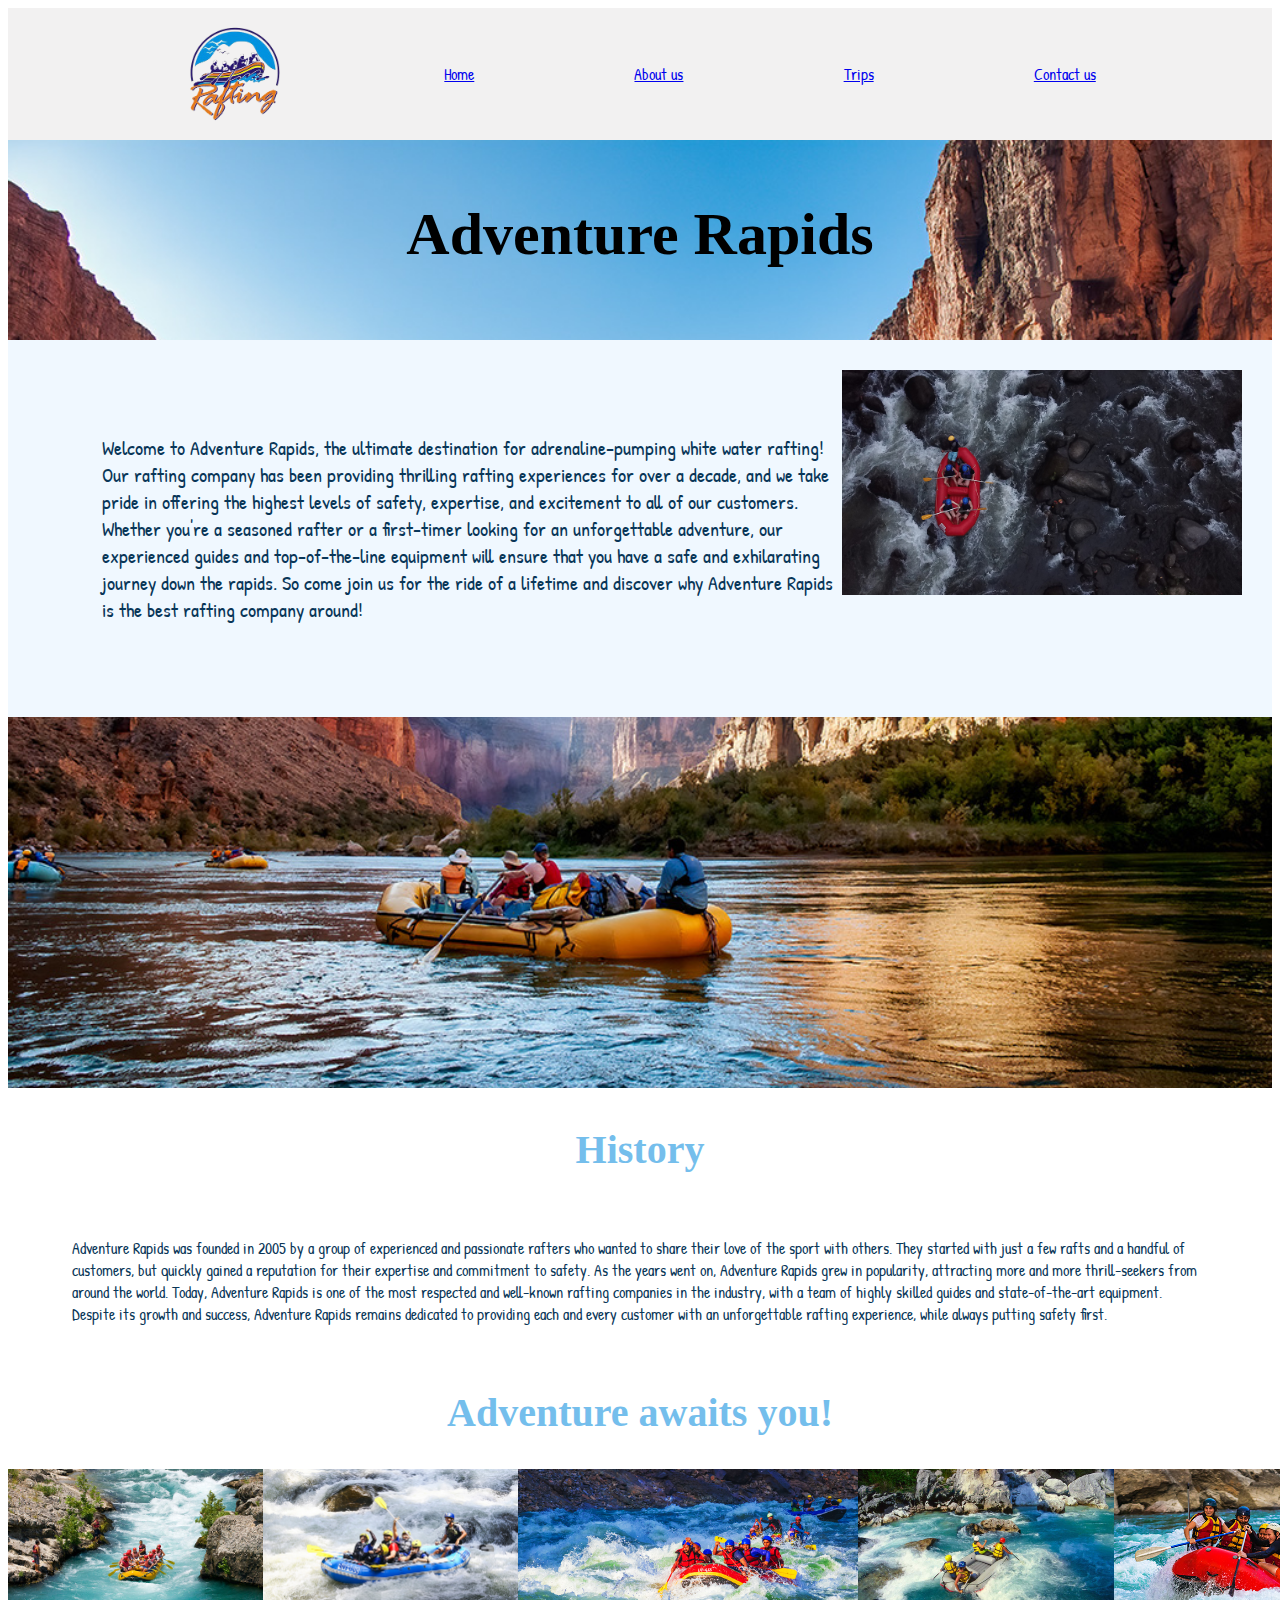
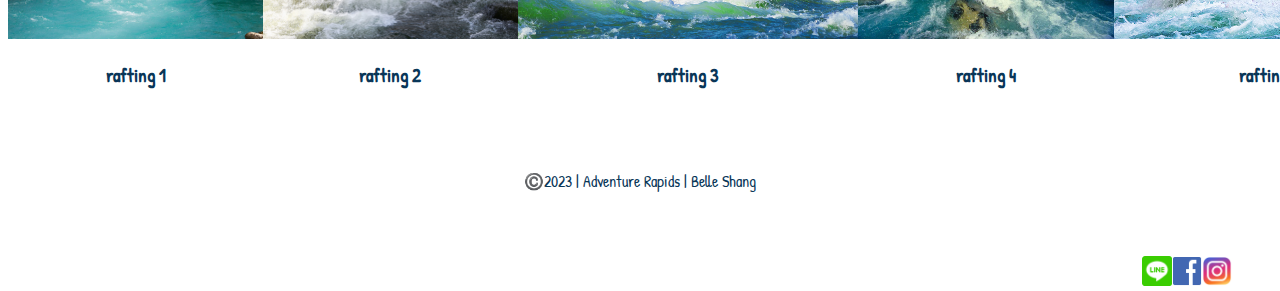
==== wwr/index.html @ a3f0f436 "simple" ====
<!DOCTYPE html>
<html lang="en">
<head>
    <meta charset="UTF-8">
    <meta http-equiv="X-UA-Compatible" content="IE=edge">
    <meta name="viewport" content="width=device-width, initial-scale=1.0">
    <meta name="description" content="This is a website for coruse WDD130 in Pathway designing by Belle.">
    <meta name="author" content="Belle Shang">
    <title>Adventure Rapids about</title>
    <link rel="stylesheet" href="styles/rafting.css">
</head>
<body>
    <header>
        <nav>
        <img src="images/logo.png" alt="Rafting Site Logo">
            <a href="#">Home</a>
            <a href="about.html">About us</a>
            <a href="trips.html">Trips</a>
            <a href="contact.html">Contact us</a>
        </nav>
    </header>
    <main>
        <div class="hero">
            <img src="images/background.jpg" alt="Rafting Site Background">
            <h1>Adventure Rapids</h1>
            <article>
                <img src="images/client.jpg" alt="happy clients">
                <p>Welcome to Adventure Rapids, the ultimate destination for adrenaline-pumping white water rafting! Our rafting company has been providing thrilling rafting experiences for over a decade, and we take pride in offering the highest levels of safety, expertise, and excitement to all of our customers. Whether you're a seasoned rafter or a first-timer looking for an unforgettable adventure, our experienced guides and top-of-the-line equipment will ensure that you have a safe and exhilarating journey down the rapids. So come join us for the ride of a lifetime and discover why Adventure Rapids is the best rafting company around!</p>
            </article>
        </div>
        <section>
                <h2>History</h2>
                <p>Adventure Rapids was founded in 2005 by a group of experienced and passionate rafters who wanted to share their love of the sport with others. They started with just a few rafts and a handful of customers, but quickly gained a reputation for their expertise and commitment to safety. As the years went on, Adventure Rapids grew in popularity, attracting more and more thrill-seekers from around the world. Today, Adventure Rapids is one of the most respected and well-known rafting companies in the industry, with a team of highly skilled guides and state-of-the-art equipment. Despite its growth and success, Adventure Rapids remains dedicated to providing each and every customer with an unforgettable rafting experience, while always putting safety first.</p>
        </section>
        <section>
                <h2>Adventure awaits you!</h2>
                <div class="figure">
                    <div class="figcaption">
                        <img src="images/series01.jpg" alt="rafting 1">
                        <h3>rafting 1</h3>
                    </div>
                    <div class="straight">
                        <img src="images/series02.jpg" alt="rafting 2">
                        <h3>rafting 2</h3>
                    </div>
                    <div class="straight">
                        <img src="images/series03.jpg" alt="rafting 3">
                        <h3>rafting 3</h3>
                    </div>
                    <div class="straight">
                        <img src="images/series04.jpg" alt="rafting 4">
                        <h3>rafting 4</h3>
                    </div>
                    <div class="straight">
                        <img src="images/series05.jpg" alt="rafting 5">
                        <h3>rafting 5</h3>
                    </div>
                </div>  
        </section>
    </main>
    <footer>
        <p>©️2023 | Adventure Rapids | Belle Shang</p>
        <div class="sociallinks">
            <a href="https://line.me/zh-hant/">
                <img src="images/line.png" alt="Line">
            </a>
            <a href="https://facebook.com">
              <img src="images/fb.png" alt="Facebook">
            </a>
            <a href="https://instagram.com">
              <img src="images/ig.png" alt="Instagram">
            </a>
        </div>
    </footer>
</body>
</html>
---- wwr/styles/rafting.css ----
@import url('https://fonts.googleapis.com/css2?family=Patrick+Hand&family=Smokum&display=swap');

:root {
    --primary-color: #74beec;
    --secondary-color: #9ce6ec;
    --accent1-color: #60ae32;
    --accent2-color: #093658;
  
    --heading-font: 'Smokum';
    --paragraph-font: 'Patrick Hand';
  
    --nav-background-color: #81eCCA;
    --nav-link-color: #60ae32;
    --nav-hover-link-color: #093658;
    --nav-hover-background-color: #9ce6ec;
}
h1 {
    font-family: var(--heading-font);
    color: black;
    font-size: 60px;
    text-shadow: 2px, 2px, 1px #093658;
    position: absolute;
    top: 20px;
    left: 80px;
    right: 80px;
    text-align: center;
}
h2 {
    font-family: var(--heading-font);
    color: var(--primary-color);
    font-size: 40px;
    text-align: center
}
h3 {
    text-align: center;
}
p {
    margin: 4rem;
}
.figure {
    display: flex;
    justify-content: space-between;
}
a img {
    width: 30px;   
}
.hero {
    position: relative;
}
.hero img {
    position: relative;
    width: 100%;
}
article {
    position: absolute;
    top: 200px;
    padding: 30px;
    font-size: 20px;
    background-color: aliceblue;
}
.hero article img {
    float: right;
    width: 400px;
    height: auto;
}
section img{
    height: 170px;
    width: auto;
}
body {
    font-family: var(--paragraph-font);
    color: var(--accent2-color);
}
footer {
    text-align: center;
}
.sociallinks {
    float: right;
    display: flex;
    width: 50px;
    height: auto;
    margin-right: 5rem;
}
nav {
    background: rgb(242, 241, 241);
    padding: 1rem;
    display: flex;
    justify-content: space-evenly;
    align-items: center;
}
img {
    width: 100px
}
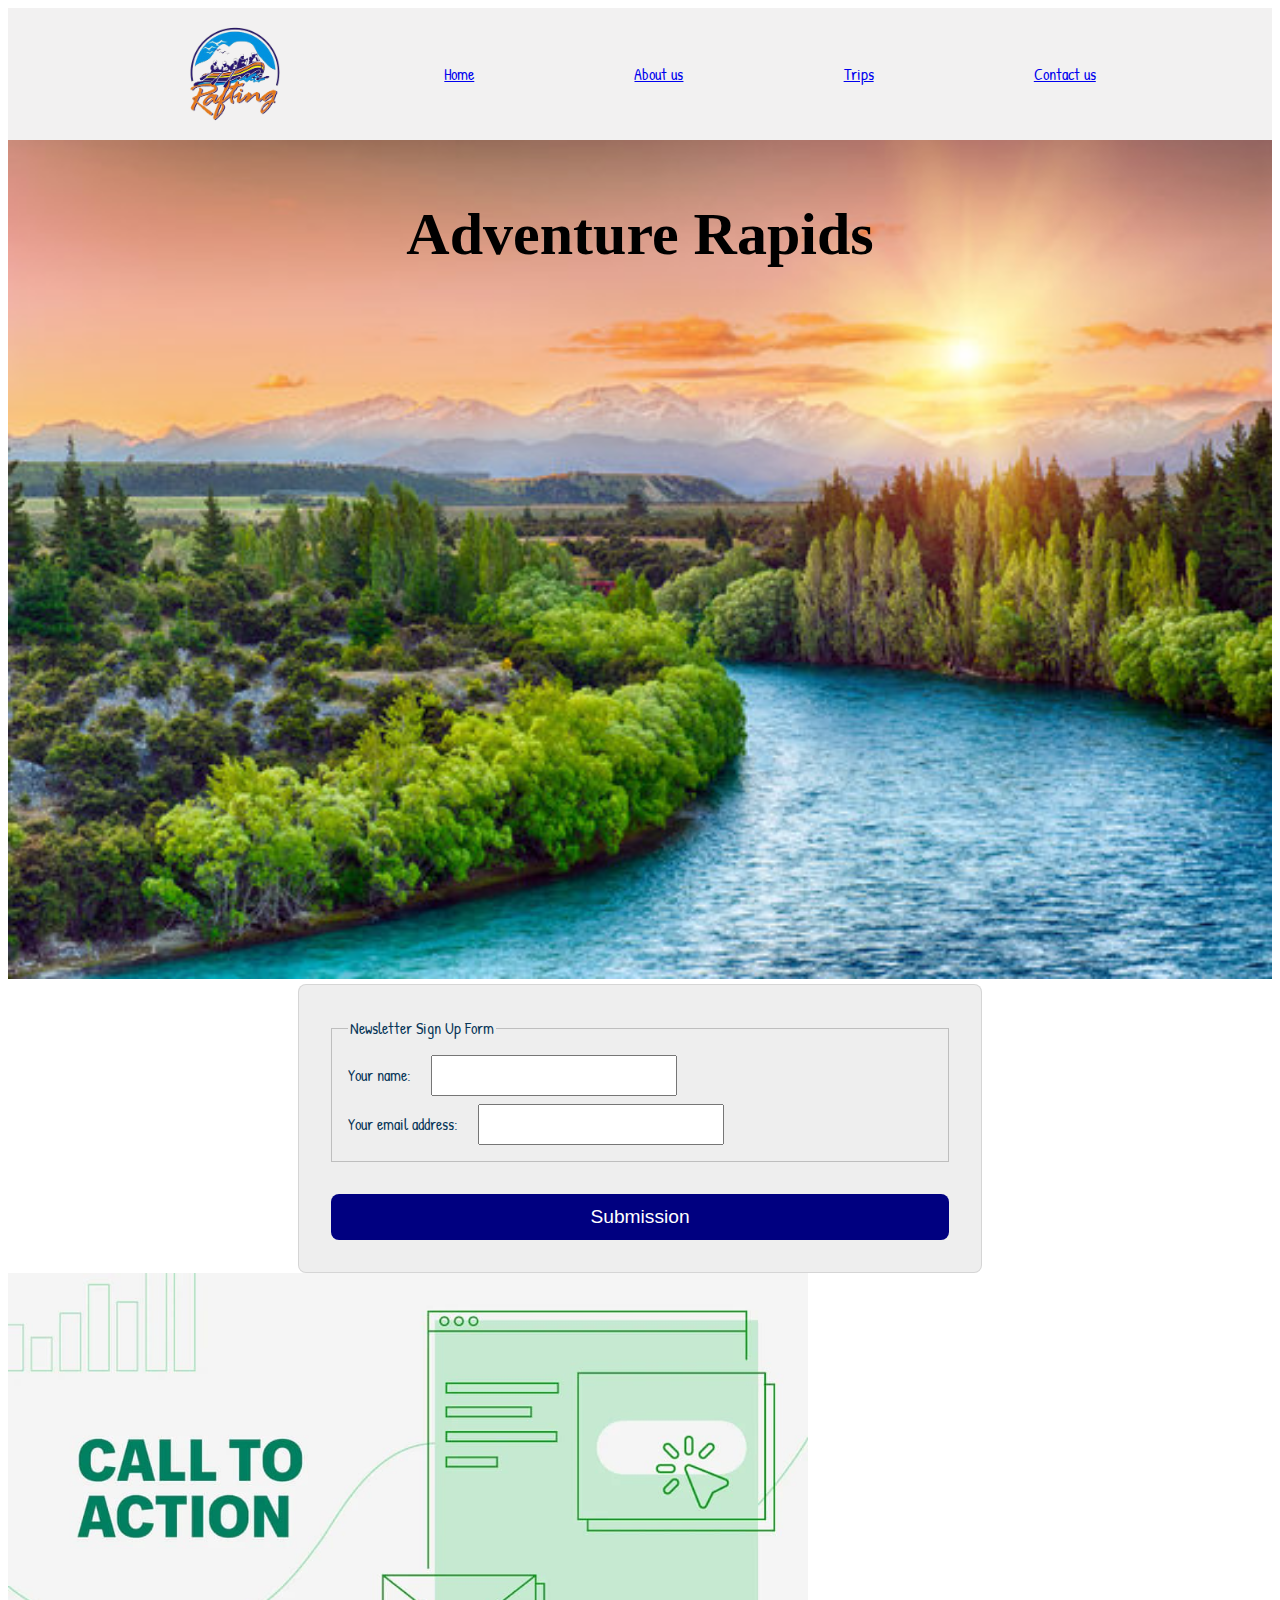
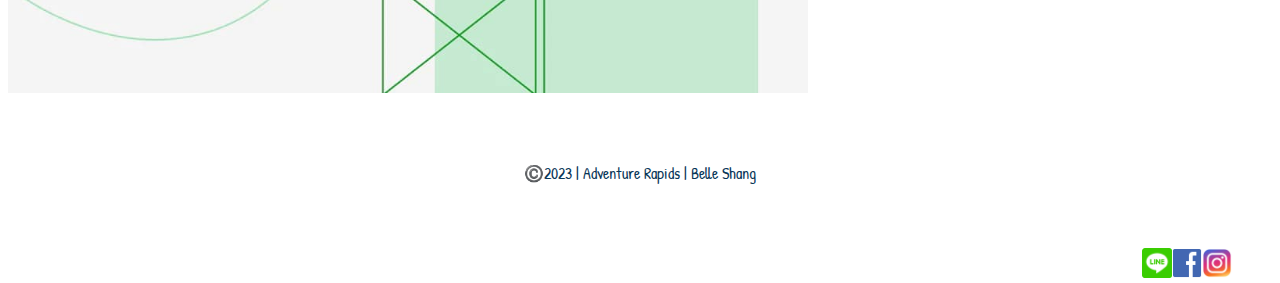
==== commit 36f77576: "home" ====
--- a/wwr/index.html
+++ b/wwr/index.html
@@ -21,42 +21,26 @@
     </header>
     <main>
         <div class="hero">
-            <img src="images/background.jpg" alt="Rafting Site Background">
+            <img src="images/river.jpg" alt="Rafting Site">
             <h1>Adventure Rapids</h1>
-            <article>
-                <img src="images/client.jpg" alt="happy clients">
-                <p>Welcome to Adventure Rapids, the ultimate destination for adrenaline-pumping white water rafting! Our rafting company has been providing thrilling rafting experiences for over a decade, and we take pride in offering the highest levels of safety, expertise, and excitement to all of our customers. Whether you're a seasoned rafter or a first-timer looking for an unforgettable adventure, our experienced guides and top-of-the-line equipment will ensure that you have a safe and exhilarating journey down the rapids. So come join us for the ride of a lifetime and discover why Adventure Rapids is the best rafting company around!</p>
-            </article>
         </div>
-        <section>
-                <h2>History</h2>
-                <p>Adventure Rapids was founded in 2005 by a group of experienced and passionate rafters who wanted to share their love of the sport with others. They started with just a few rafts and a handful of customers, but quickly gained a reputation for their expertise and commitment to safety. As the years went on, Adventure Rapids grew in popularity, attracting more and more thrill-seekers from around the world. Today, Adventure Rapids is one of the most respected and well-known rafting companies in the industry, with a team of highly skilled guides and state-of-the-art equipment. Despite its growth and success, Adventure Rapids remains dedicated to providing each and every customer with an unforgettable rafting experience, while always putting safety first.</p>
-        </section>
-        <section>
-                <h2>Adventure awaits you!</h2>
-                <div class="figure">
-                    <div class="figcaption">
-                        <img src="images/series01.jpg" alt="rafting 1">
-                        <h3>rafting 1</h3>
-                    </div>
-                    <div class="straight">
-                        <img src="images/series02.jpg" alt="rafting 2">
-                        <h3>rafting 2</h3>
-                    </div>
-                    <div class="straight">
-                        <img src="images/series03.jpg" alt="rafting 3">
-                        <h3>rafting 3</h3>
-                    </div>
-                    <div class="straight">
-                        <img src="images/series04.jpg" alt="rafting 4">
-                        <h3>rafting 4</h3>
-                    </div>
-                    <div class="straight">
-                        <img src="images/series05.jpg" alt="rafting 5">
-                        <h3>rafting 5</h3>
-                    </div>
-                </div>  
-        </section>
+        <form>
+            <fieldset>
+                <legend>Newsletter Sign Up Form</legend>
+                <div class ="column">
+                    <label for="name">Your name: </label>
+                    <input type="text" id="mane" name ="name">
+                </div>
+                <div class ="column">
+                    <label for="email">Your email address: </label>
+                    <input type="email" id="email" name ="email">
+                </div>
+                </fieldset>
+                <button type="submit">Submission</button>
+        </form>
+        <a class="call" href="trips.html">
+            <img src="images/call.jpg" alt="call">
+        </a>
     </main>
     <footer>
         <p>©️2023 | Adventure Rapids | Belle Shang</p>
--- a/wwr/styles/rafting.css
+++ b/wwr/styles/rafting.css
@@ -25,6 +25,13 @@
     right: 80px;
     text-align: center;
 }
+main.contact{
+    font-family: var(--heading-font);
+    color: #74beec;
+    font-size: 60px;
+    text-shadow: 2px, 2px, 1px #093658;
+    text-align: center;
+}
 h2 {
     font-family: var(--heading-font);
     color: var(--primary-color);
@@ -34,12 +41,19 @@
 h3 {
     text-align: center;
 }
+h4 {
+    margin: .5rem;
+}
 p {
     margin: 4rem;
 }
 .figure {
     display: flex;
+    align-items: center;
     justify-content: space-between;
+}
+div img {
+    width: 250px;
 }
 a img {
     width: 30px;   
@@ -90,4 +104,62 @@
 }
 img {
     width: 100px
+}
+form {
+    width: 650px;
+    margin: 0 auto;
+    padding: 1rem;
+    border: 1px solid rgba(0, 0, 0, 0.1);
+    border-radius: 0.5rem;
+    background-color: #eee;
+    display: grid;
+}
+fieldset {
+    display: grid;
+    grid-gap: .5rem;
+    margin: 1rem;
+    border: 1px solid rgba(0, 0, 0, 0.2);
+    padding: 1rem;
+}
+label {
+    text-align: left;
+    padding-right: 1em;
+}
+input, textarea {
+    padding: .5rem;
+    font-size: 1.1rem;
+}
+button {
+    margin: 1rem;
+    background-color: navy;
+    color: #fff;
+    border: none;
+    border-radius: .5rem;
+    padding: .75rem;
+    font-size: 1.2rem;
+}
+.call img {
+    width: 800px;
+}
+.trip {
+    margin: 5rem;
+    display: flex;
+    flex-wrap: wrap;
+    text-align: center;
+}
+.trip img {
+    display: box;
+    width: 500px;
+}
+table {
+    margin:5px;
+}
+th {
+    background-color: #9ce6ec;
+    height: 150px;
+}
+td {
+    background-color: azure;
+    text-align: center;
+    width: 700px;
 }